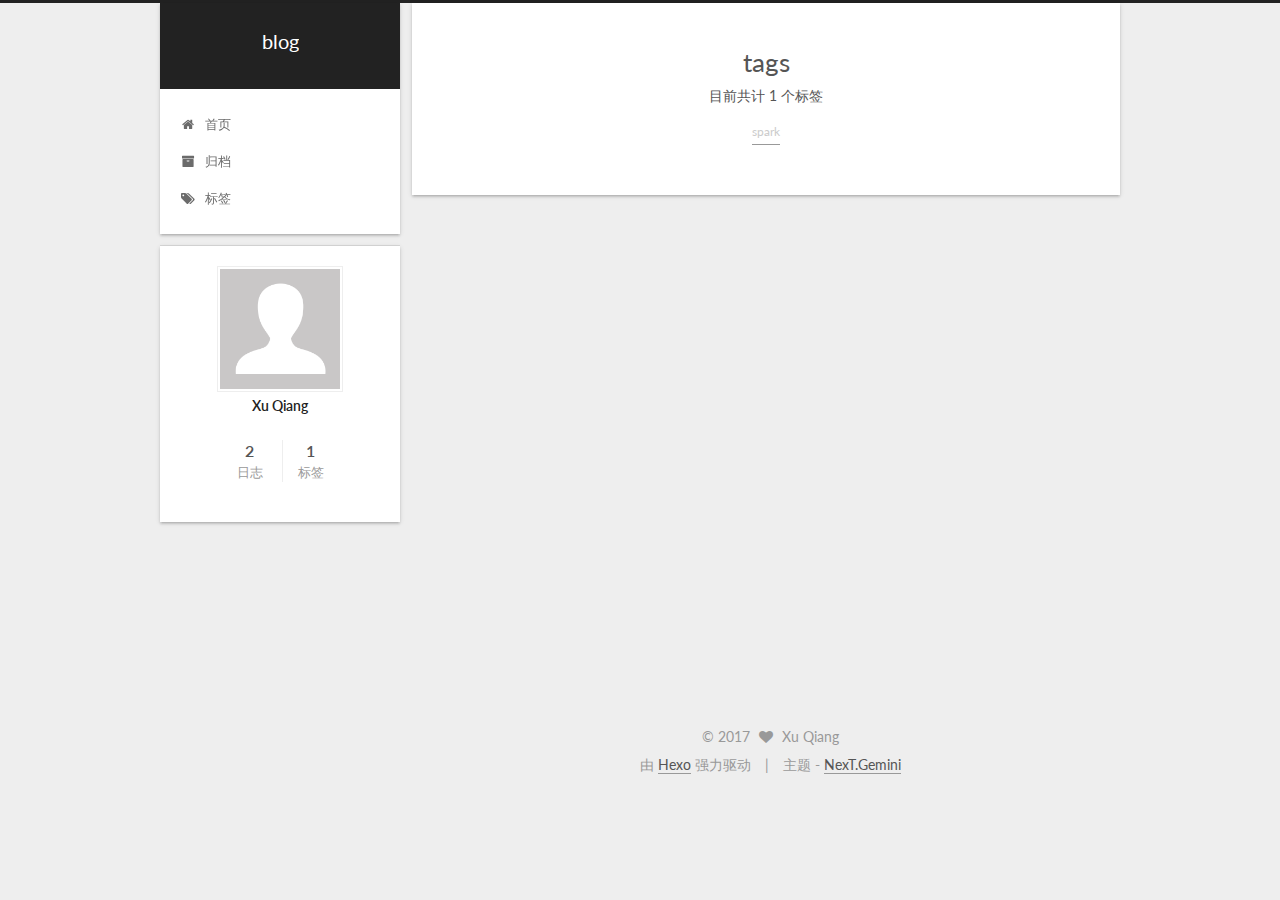
==== tags/index.html @ 6618b9b8 "Site updated: 2017-08-31 19:38:58" ====
<!DOCTYPE html>



  


<html class="theme-next gemini use-motion" lang="zh-Hans">
<head>
  <meta charset="UTF-8"/>
<meta http-equiv="X-UA-Compatible" content="IE=edge" />
<meta name="viewport" content="width=device-width, initial-scale=1, maximum-scale=1"/>
<meta name="theme-color" content="#222">









<meta http-equiv="Cache-Control" content="no-transform" />
<meta http-equiv="Cache-Control" content="no-siteapp" />















  
  
  <link href="/lib/fancybox/source/jquery.fancybox.css?v=2.1.5" rel="stylesheet" type="text/css" />




  
  
  
  

  
    
    
  

  

  

  

  

  
    
    
    <link href="//fonts.googleapis.com/css?family=Lato:300,300italic,400,400italic,700,700italic&subset=latin,latin-ext" rel="stylesheet" type="text/css">
  






<link href="/lib/font-awesome/css/font-awesome.min.css?v=4.6.2" rel="stylesheet" type="text/css" />

<link href="/css/main.css?v=5.1.2" rel="stylesheet" type="text/css" />


  <meta name="keywords" content="Hexo, NexT" />








  <link rel="shortcut icon" type="image/x-icon" href="/favicon.ico?v=5.1.2" />






<meta property="og:type" content="website">
<meta property="og:title" content="tags">
<meta property="og:url" content="http://yoursite.com/tags/index.html">
<meta property="og:site_name" content="blog">
<meta property="og:locale" content="zh-Hans">
<meta property="og:updated_time" content="2017-08-31T11:25:29.754Z">
<meta name="twitter:card" content="summary">
<meta name="twitter:title" content="tags">



<script type="text/javascript" id="hexo.configurations">
  var NexT = window.NexT || {};
  var CONFIG = {
    root: '/',
    scheme: 'Gemini',
    sidebar: {"position":"left","display":"post","offset":12,"offset_float":12,"b2t":false,"scrollpercent":false,"onmobile":false},
    fancybox: true,
    tabs: true,
    motion: true,
    duoshuo: {
      userId: '0',
      author: '博主'
    },
    algolia: {
      applicationID: '',
      apiKey: '',
      indexName: '',
      hits: {"per_page":10},
      labels: {"input_placeholder":"Search for Posts","hits_empty":"We didn't find any results for the search: ${query}","hits_stats":"${hits} results found in ${time} ms"}
    }
  };
</script>



  <link rel="canonical" href="http://yoursite.com/tags/"/>





  <title>tags | blog</title>
  














</head>

<body itemscope itemtype="http://schema.org/WebPage" lang="zh-Hans">

  
  
    
  

  <div class="container sidebar-position-left page-post-detail ">
    <div class="headband"></div>

    <header id="header" class="header" itemscope itemtype="http://schema.org/WPHeader">
      <div class="header-inner"><div class="site-brand-wrapper">
  <div class="site-meta ">
    

    <div class="custom-logo-site-title">
      <a href="/"  class="brand" rel="start">
        <span class="logo-line-before"><i></i></span>
        <span class="site-title">blog</span>
        <span class="logo-line-after"><i></i></span>
      </a>
    </div>
      
        <p class="site-subtitle"></p>
      
  </div>

  <div class="site-nav-toggle">
    <button>
      <span class="btn-bar"></span>
      <span class="btn-bar"></span>
      <span class="btn-bar"></span>
    </button>
  </div>
</div>

<nav class="site-nav">
  

  
    <ul id="menu" class="menu">
      
        
        <li class="menu-item menu-item-home">
          <a href="/" rel="section">
            
              <i class="menu-item-icon fa fa-fw fa-home"></i> <br />
            
            首页
          </a>
        </li>
      
        
        <li class="menu-item menu-item-archives">
          <a href="/archives/" rel="section">
            
              <i class="menu-item-icon fa fa-fw fa-archive"></i> <br />
            
            归档
          </a>
        </li>
      
        
        <li class="menu-item menu-item-tags">
          <a href="/tags/" rel="section">
            
              <i class="menu-item-icon fa fa-fw fa-tags"></i> <br />
            
            标签
          </a>
        </li>
      

      
    </ul>
  

  
</nav>



 </div>
    </header>

    <main id="main" class="main">
      <div class="main-inner">
        <div class="content-wrap">
          <div id="content" class="content">
            

  <div id="posts" class="posts-expand">
    
    
    
    <div class="post-block page">
      <header class="post-header">

	<h1 class="post-title" itemprop="name headline">tags</h1>



</header>

      
      
      
      <div class="post-body">
        
        
          <div class="tag-cloud">
            <div class="tag-cloud-title">
                目前共计 1 个标签
            </div>
            <div class="tag-cloud-tags">
              <a href="/tags/spark/" style="font-size: 12px; color: #ccc">spark</a>
            </div>
          </div>
        
      </div>
      
      
      
    </div>
    
    
    
  </div>


          </div>
          


          
  <div class="comments" id="comments">
    
  </div>


        </div>
        
          
  
  <div class="sidebar-toggle">
    <div class="sidebar-toggle-line-wrap">
      <span class="sidebar-toggle-line sidebar-toggle-line-first"></span>
      <span class="sidebar-toggle-line sidebar-toggle-line-middle"></span>
      <span class="sidebar-toggle-line sidebar-toggle-line-last"></span>
    </div>
  </div>

  <aside id="sidebar" class="sidebar">
    
    <div class="sidebar-inner">

      

      

      <section class="site-overview sidebar-panel sidebar-panel-active">
        <div class="site-author motion-element" itemprop="author" itemscope itemtype="http://schema.org/Person">
          <img class="site-author-image" itemprop="image"
               src="/images/avatar.gif"
               alt="Xu Qiang" />
          <p class="site-author-name" itemprop="name">Xu Qiang</p>
           
              <p class="site-description motion-element" itemprop="description"></p>
          
        </div>
        <nav class="site-state motion-element">

          
            <div class="site-state-item site-state-posts">
              <a href="/archives/">
                <span class="site-state-item-count">2</span>
                <span class="site-state-item-name">日志</span>
              </a>
            </div>
          

          

          
            
            
            <div class="site-state-item site-state-tags">
              <a href="/tags/index.html">
                <span class="site-state-item-count">1</span>
                <span class="site-state-item-name">标签</span>
              </a>
            </div>
          

        </nav>

        

        <div class="links-of-author motion-element">
          
        </div>

        
        

        
        

        


      </section>

      

      

    </div>
  </aside>


        
      </div>
    </main>

    <footer id="footer" class="footer">
      <div class="footer-inner">
        <div class="copyright" >
  
  &copy; 
  <span itemprop="copyrightYear">2017</span>
  <span class="with-love">
    <i class="fa fa-heart"></i>
  </span>
  <span class="author" itemprop="copyrightHolder">Xu Qiang</span>
</div>


<div class="powered-by">
  由 <a class="theme-link" href="https://hexo.io">Hexo</a> 强力驱动
</div>

<div class="theme-info">
  主题 -
  <a class="theme-link" href="https://github.com/iissnan/hexo-theme-next">
    NexT.Gemini
  </a>
</div>


        

        
      </div>
    </footer>

    
      <div class="back-to-top">
        <i class="fa fa-arrow-up"></i>
        
      </div>
    

  </div>

  

<script type="text/javascript">
  if (Object.prototype.toString.call(window.Promise) !== '[object Function]') {
    window.Promise = null;
  }
</script>









  












  
  <script type="text/javascript" src="/lib/jquery/index.js?v=2.1.3"></script>

  
  <script type="text/javascript" src="/lib/fastclick/lib/fastclick.min.js?v=1.0.6"></script>

  
  <script type="text/javascript" src="/lib/jquery_lazyload/jquery.lazyload.js?v=1.9.7"></script>

  
  <script type="text/javascript" src="/lib/velocity/velocity.min.js?v=1.2.1"></script>

  
  <script type="text/javascript" src="/lib/velocity/velocity.ui.min.js?v=1.2.1"></script>

  
  <script type="text/javascript" src="/lib/fancybox/source/jquery.fancybox.pack.js?v=2.1.5"></script>


  


  <script type="text/javascript" src="/js/src/utils.js?v=5.1.2"></script>

  <script type="text/javascript" src="/js/src/motion.js?v=5.1.2"></script>



  
  


  <script type="text/javascript" src="/js/src/affix.js?v=5.1.2"></script>

  <script type="text/javascript" src="/js/src/schemes/pisces.js?v=5.1.2"></script>



  
    <script type="text/javascript" src="/js/src/scrollspy.js?v=5.1.2"></script>
<script type="text/javascript" src="/js/src/post-details.js?v=5.1.2"></script>

  

  


  <script type="text/javascript" src="/js/src/bootstrap.js?v=5.1.2"></script>



  


  




	





  





  






  





  

  

  

  

  

  

</body>
</html>
---- css/main.css ----
/* normalize.css v3.0.2 | MIT License | git.io/normalize */
html {
  font-family: sans-serif; /* 1 */
  -ms-text-size-adjust: 100%; /* 2 */
  -webkit-text-size-adjust: 100%; /* 2 */
}
body {
  margin: 0;
}
article,
aside,
details,
figcaption,
figure,
footer,
header,
hgroup,
main,
menu,
nav,
section,
summary {
  display: block;
}
audio,
canvas,
progress,
video {
  display: inline-block; /* 1 */
  vertical-align: baseline; /* 2 */
}
audio:not([controls]) {
  display: none;
  height: 0;
}
[hidden],
template {
  display: none;
}
a {
  background-color: transparent;
}
a:active,
a:hover {
  outline: 0;
}
abbr[title] {
  border-bottom: 1px dotted;
}
b,
strong {
  font-weight: bold;
}
dfn {
  font-style: italic;
}
h1 {
  font-size: 2em;
  margin: 0.67em 0;
}
mark {
  background: #ff0;
  color: #000;
}
small {
  font-size: 80%;
}
sub,
sup {
  font-size: 75%;
  line-height: 0;
  position: relative;
  vertical-align: baseline;
}
sup {
  top: -0.5em;
}
sub {
  bottom: -0.25em;
}
img {
  border: 0;
}
svg:not(:root) {
  overflow: hidden;
}
figure {
  margin: 1em 40px;
}
hr {
  -moz-box-sizing: content-box;
  box-sizing: content-box;
  height: 0;
}
pre {
  overflow: auto;
}
code,
kbd,
pre,
samp {
  font-family: monospace, monospace;
  font-size: 1em;
}
button,
input,
optgroup,
select,
textarea {
  color: inherit; /* 1 */
  font: inherit; /* 2 */
  margin: 0; /* 3 */
}
button {
  overflow: visible;
}
button,
select {
  text-transform: none;
}
button,
html input[type="button"],
input[type="reset"],
input[type="submit"] {
  -webkit-appearance: button; /* 2 */
  cursor: pointer; /* 3 */
}
button[disabled],
html input[disabled] {
  cursor: default;
}
button::-moz-focus-inner,
input::-moz-focus-inner {
  border: 0;
  padding: 0;
}
input {
  line-height: normal;
}
input[type="checkbox"],
input[type="radio"] {
  box-sizing: border-box; /* 1 */
  padding: 0; /* 2 */
}
input[type="number"]::-webkit-inner-spin-button,
input[type="number"]::-webkit-outer-spin-button {
  height: auto;
}
input[type="search"] {
  -webkit-appearance: textfield; /* 1 */
  -moz-box-sizing: content-box;
  -webkit-box-sizing: content-box; /* 2 */
  box-sizing: content-box;
}
input[type="search"]::-webkit-search-cancel-button,
input[type="search"]::-webkit-search-decoration {
  -webkit-appearance: none;
}
fieldset {
  border: 1px solid #c0c0c0;
  margin: 0 2px;
  padding: 0.35em 0.625em 0.75em;
}
legend {
  border: 0; /* 1 */
  padding: 0; /* 2 */
}
textarea {
  overflow: auto;
}
optgroup {
  font-weight: bold;
}
table {
  border-collapse: collapse;
  border-spacing: 0;
}
td,
th {
  padding: 0;
}
::selection {
  background: #262a30;
  color: #fff;
}
body {
  position: relative;
  font-family: 'Lato', "PingFang SC", "Microsoft YaHei", sans-serif;
  font-size: 14px;
  line-height: 2;
  color: #555;
  background: #eee;
}
@media (max-width: 767px) {
  body {
    padding-right: 0 !important;
  }
}
@media (min-width: 768px) and (max-width: 991px) {
  body {
    padding-right: 0 !important;
  }
}
@media (min-width: 1600px) {
  body {
    font-size: 16px;
  }
}
h1,
h2,
h3,
h4,
h5,
h6 {
  margin: 0;
  padding: 0;
  font-weight: bold;
  line-height: 1.5;
  font-family: 'Lato', "PingFang SC", "Microsoft YaHei", sans-serif;
}
h2,
h3,
h4,
h5,
h6 {
  margin: 20px 0 15px;
}
h1 {
  font-size: 22px;
}
@media (max-width: 767px) {
  h1 {
    font-size: 18px;
  }
}
h2 {
  font-size: 20px;
}
@media (max-width: 767px) {
  h2 {
    font-size: 16px;
  }
}
h3 {
  font-size: 18px;
}
@media (max-width: 767px) {
  h3 {
    font-size: 14px;
  }
}
h4 {
  font-size: 16px;
}
@media (max-width: 767px) {
  h4 {
    font-size: 12px;
  }
}
h5 {
  font-size: 14px;
}
@media (max-width: 767px) {
  h5 {
    font-size: 10px;
  }
}
h6 {
  font-size: 12px;
}
@media (max-width: 767px) {
  h6 {
    font-size: 8px;
  }
}
p {
  margin: 0 0 20px 0;
}
a {
  color: #555;
  text-decoration: none;
  border-bottom: 1px solid #999;
  word-wrap: break-word;
}
a:hover {
  color: #222;
  border-bottom-color: #222;
}
blockquote {
  margin: 0;
  padding: 0;
}
img {
  display: block;
  margin: auto;
  max-width: 100%;
  height: auto;
}
hr {
  margin: 40px 0;
  height: 3px;
  border: none;
  background-color: #ddd;
  background-image: repeating-linear-gradient(-45deg, #fff, #fff 4px, transparent 4px, transparent 8px);
}
blockquote {
  padding: 0 15px;
  color: #666;
  border-left: 4px solid #ddd;
}
blockquote cite::before {
  content: "-";
  padding: 0 5px;
}
dt {
  font-weight: 700;
}
dd {
  margin: 0;
  padding: 0;
}
.text-left {
  text-align: left;
}
.text-center {
  text-align: center;
}
.text-right {
  text-align: right;
}
.text-justify {
  text-align: justify;
}
.text-nowrap {
  white-space: nowrap;
}
.text-lowercase {
  text-transform: lowercase;
}
.text-uppercase {
  text-transform: uppercase;
}
.text-capitalize {
  text-transform: capitalize;
}
.center-block {
  display: block;
  margin-left: auto;
  margin-right: auto;
}
.clearfix:before,
.clearfix:after {
  content: " ";
  display: table;
}
.clearfix:after {
  clear: both;
}
.pullquote {
  width: 45%;
}
.pullquote.left {
  float: left;
  margin-left: 5px;
  margin-right: 10px;
}
.pullquote.right {
  float: right;
  margin-left: 10px;
  margin-right: 5px;
}
.affix.affix.affix {
  position: fixed;
}
.translation {
  margin-top: -20px;
  font-size: 14px;
  color: #999;
}
.scrollbar-measure {
  width: 100px;
  height: 100px;
  overflow: scroll;
  position: absolute;
  top: -9999px;
}
.use-motion .motion-element {
  opacity: 0;
}
table {
  margin: 20px 0;
  width: 100%;
  border-collapse: collapse;
  border-spacing: 0;
  border: 1px solid #ddd;
  font-size: 14px;
  table-layout: fixed;
  word-wrap: break-all;
}
table>tbody>tr:nth-of-type(odd) {
  background-color: #f9f9f9;
}
table>tbody>tr:hover {
  background-color: #f5f5f5;
}
caption,
th,
td {
  padding: 8px;
  text-align: left;
  vertical-align: middle;
  font-weight: normal;
}
th,
td {
  border-bottom: 3px solid #ddd;
  border-right: 1px solid #eee;
}
th {
  padding-bottom: 10px;
  font-weight: 700;
}
td {
  border-bottom-width: 1px;
}
html,
body {
  height: 100%;
}
.container {
  position: relative;
  min-height: 100%;
}
.header-inner {
  margin: 0 auto;
  padding: 100px 0 70px;
  width: calc(100% - 252px);
}
@media (min-width: 1600px) {
  .container .header-inner {
    width: 900px;
  }
}
.main {
  padding-bottom: 150px;
}
.main-inner {
  margin: 0 auto;
  width: calc(100% - 252px);
}
@media (min-width: 1600px) {
  .container .main-inner {
    width: 900px;
  }
}
.footer {
  position: absolute;
  left: 0;
  bottom: 0;
  width: 100%;
  min-height: 50px;
}
.footer-inner {
  box-sizing: border-box;
  margin: 20px auto;
  width: calc(100% - 252px);
}
@media (min-width: 1600px) {
  .container .footer-inner {
    width: 900px;
  }
}
pre,
.highlight {
  overflow: auto;
  margin: 20px 0;
  padding: 0;
  font-size: 13px;
  color: #4d4d4c;
  background: #f7f7f7;
  line-height: 1.6;
}
pre,
code {
  font-family: consolas, Menlo, "PingFang SC", "Microsoft YaHei", monospace;
}
code {
  padding: 2px 4px;
  word-wrap: break-word;
  color: #555;
  background: #eee;
  border-radius: 3px;
  font-size: 13px;
}
pre code {
  padding: 0;
  color: #4d4d4c;
  background: none;
  text-shadow: none;
}
.highlight {
  border-radius: 1px;
}
.highlight pre {
  border: none;
  margin: 0;
  padding: 10px 0;
}
.highlight table {
  margin: 0;
  width: auto;
  border: none;
}
.highlight td {
  border: none;
  padding: 0;
}
.highlight figcaption {
  font-size: 1em;
  color: #4d4d4c;
  line-height: 1em;
  margin-bottom: 1em;
}
.highlight figcaption:before,
.highlight figcaption:after {
  content: " ";
  display: table;
}
.highlight figcaption:after {
  clear: both;
}
.highlight figcaption a {
  float: right;
  color: #4d4d4c;
}
.highlight figcaption a:hover {
  border-bottom-color: #4d4d4c;
}
.highlight .gutter pre {
  padding-left: 10px;
  padding-right: 10px;
  color: #869194;
  text-align: right;
  background-color: #eff2f3;
}
.highlight .code pre {
  width: 100%;
  padding-left: 10px;
  padding-right: 10px;
  background-color: #f7f7f7;
}
.highlight .line {
  height: 20px;
}
.gutter {
  -webkit-user-select: none;
  -moz-user-select: none;
  -ms-user-select: none;
  user-select: none;
}
.gist table {
  width: auto;
}
.gist table td {
  border: none;
}
pre .deletion {
  background: #fdd;
}
pre .addition {
  background: #dfd;
}
pre .meta {
  color: #8959a8;
}
pre .comment {
  color: #8e908c;
}
pre .variable,
pre .attribute,
pre .tag,
pre .regexp,
pre .ruby .constant,
pre .xml .tag .title,
pre .xml .pi,
pre .xml .doctype,
pre .html .doctype,
pre .css .id,
pre .css .class,
pre .css .pseudo {
  color: #c82829;
}
pre .number,
pre .preprocessor,
pre .built_in,
pre .literal,
pre .params,
pre .constant,
pre .command {
  color: #f5871f;
}
pre .ruby .class .title,
pre .css .rules .attribute,
pre .string,
pre .value,
pre .inheritance,
pre .header,
pre .ruby .symbol,
pre .xml .cdata,
pre .special,
pre .number,
pre .formula {
  color: #718c00;
}
pre .title,
pre .css .hexcolor {
  color: #3e999f;
}
pre .function,
pre .python .decorator,
pre .python .title,
pre .ruby .function .title,
pre .ruby .title .keyword,
pre .perl .sub,
pre .javascript .title,
pre .coffeescript .title {
  color: #4271ae;
}
pre .keyword,
pre .javascript .function {
  color: #8959a8;
}
.full-image.full-image.full-image {
  border: none;
  max-width: 100%;
  width: auto;
  margin: 20px auto;
}
@media (min-width: 992px) {
  .full-image.full-image.full-image {
    max-width: none;
    width: 118%;
    margin: 0 -9%;
  }
}
.blockquote-center,
.page-home .post-type-quote blockquote,
.page-post-detail .post-type-quote blockquote {
  position: relative;
  margin: 40px 0;
  padding: 0;
  border-left: none;
  text-align: center;
}
.blockquote-center::before,
.page-home .post-type-quote blockquote::before,
.page-post-detail .post-type-quote blockquote::before,
.blockquote-center::after,
.page-home .post-type-quote blockquote::after,
.page-post-detail .post-type-quote blockquote::after {
  position: absolute;
  content: ' ';
  display: block;
  width: 100%;
  height: 24px;
  opacity: 0.2;
  background-repeat: no-repeat;
  background-position: 0 -6px;
  background-size: 22px 22px;
}
.blockquote-center::before,
.page-home .post-type-quote blockquote::before,
.page-post-detail .post-type-quote blockquote::before {
  top: -20px;
  background-image: url("../images/quote-l.svg");
  border-top: 1px solid #ccc;
}
.blockquote-center::after,
.page-home .post-type-quote blockquote::after,
.page-post-detail .post-type-quote blockquote::after {
  bottom: -20px;
  background-image: url("../images/quote-r.svg");
  border-bottom: 1px solid #ccc;
  background-position: 100% 8px;
}
.blockquote-center p,
.page-home .post-type-quote blockquote p,
.page-post-detail .post-type-quote blockquote p,
.blockquote-center div,
.page-home .post-type-quote blockquote div,
.page-post-detail .post-type-quote blockquote div {
  text-align: center;
}
.post .post-body .group-picture img {
  box-sizing: border-box;
  padding: 0 3px;
  border: none;
}
.post .group-picture-row {
  overflow: hidden;
  margin-top: 6px;
}
.post .group-picture-row:first-child {
  margin-top: 0;
}
.post .group-picture-column {
  float: left;
}
.page-post-detail .post-body .group-picture-column {
  float: none;
  margin-top: 10px;
  width: auto !important;
}
.page-post-detail .post-body .group-picture-column img {
  margin: 0 auto;
}
.page-archive .group-picture-container {
  overflow: hidden;
}
.page-archive .group-picture-row {
  float: left;
}
.page-archive .group-picture-row:first-child {
  margin-top: 6px;
}
.page-archive .group-picture-column {
  max-width: 150px;
  max-height: 150px;
}
.post-body .note {
  position: relative;
  padding: 15px;
  margin-bottom: 20px;
  border: 1px solid #eee;
  border-left-width: 5px;
  border-radius: 3px;
}
.post-body .note h2,
.post-body .note h3,
.post-body .note h4,
.post-body .note h5,
.post-body .note h6 {
  margin-top: 0;
  margin-bottom: 0;
  border-bottom: initial;
  padding-top: 0 !important;
}
.post-body .note p:first-child,
.post-body .note ul:first-child,
.post-body .note ol:first-child,
.post-body .note table:first-child,
.post-body .note pre:first-child,
.post-body .note blockquote:first-child {
  margin-top: 0;
}
.post-body .note p:last-child,
.post-body .note ul:last-child,
.post-body .note ol:last-child,
.post-body .note table:last-child,
.post-body .note pre:last-child,
.post-body .note blockquote:last-child {
  margin-bottom: 0;
}
.post-body .note.default {
  border-left-color: #777;
}
.post-body .note.default h2,
.post-body .note.default h3,
.post-body .note.default h4,
.post-body .note.default h5,
.post-body .note.default h6 {
  color: #777;
}
.post-body .note.primary {
  border-left-color: #6f42c1;
}
.post-body .note.primary h2,
.post-body .note.primary h3,
.post-body .note.primary h4,
.post-body .note.primary h5,
.post-body .note.primary h6 {
  color: #6f42c1;
}
.post-body .note.info {
  border-left-color: #428bca;
}
.post-body .note.info h2,
.post-body .note.info h3,
.post-body .note.info h4,
.post-body .note.info h5,
.post-body .note.info h6 {
  color: #428bca;
}
.post-body .note.success {
  border-left-color: #5cb85c;
}
.post-body .note.success h2,
.post-body .note.success h3,
.post-body .note.success h4,
.post-body .note.success h5,
.post-body .note.success h6 {
  color: #5cb85c;
}
.post-body .note.warning {
  border-left-color: #f0ad4e;
}
.post-body .note.warning h2,
.post-body .note.warning h3,
.post-body .note.warning h4,
.post-body .note.warning h5,
.post-body .note.warning h6 {
  color: #f0ad4e;
}
.post-body .note.danger {
  border-left-color: #d9534f;
}
.post-body .note.danger h2,
.post-body .note.danger h3,
.post-body .note.danger h4,
.post-body .note.danger h5,
.post-body .note.danger h6 {
  color: #d9534f;
}
.post-body .label {
  display: inline;
  padding: 0 2px;
  white-space: nowrap;
}
.post-body .label.default {
  background-color: #f0f0f0;
}
.post-body .label.primary {
  background-color: #efe6f7;
}
.post-body .label.info {
  background-color: #e5f2f8;
}
.post-body .label.success {
  background-color: #e7f4e9;
}
.post-body .label.warning {
  background-color: #fcf6e1;
}
.post-body .label.danger {
  background-color: #fae8eb;
}
.post-body .tabs {
  position: relative;
  display: block;
  margin-bottom: 20px;
  padding-top: 10px;
}
.post-body .tabs ul.nav-tabs {
  margin: 0;
  padding: 0;
  display: flex;
  margin-bottom: -1px;
}
@media (max-width: 413px) {
  .post-body .tabs ul.nav-tabs {
    display: block;
    margin-bottom: 5px;
  }
}
.post-body .tabs ul.nav-tabs li.tab {
  list-style-type: none !important;
  margin: 0 0.25em 0 0;
  border-top: 3px solid transparent;
  border-left: 1px solid transparent;
  border-right: 1px solid transparent;
}
@media (max-width: 413px) {
  .post-body .tabs ul.nav-tabs li.tab {
    margin: initial;
    border-top: 1px solid transparent;
    border-left: 3px solid transparent;
    border-right: 1px solid transparent;
    border-bottom: 1px solid transparent;
  }
}
.post-body .tabs ul.nav-tabs li.tab a {
  outline: 0;
  border-bottom: initial;
  display: block;
  line-height: 1.8em;
  padding: 0.25em 0.75em;
  transition-duration: 0.2s;
  transition-timing-function: ease-out;
  transition-delay: 0s;
}
.post-body .tabs ul.nav-tabs li.tab a i {
  width: 1.285714285714286em;
}
.post-body .tabs ul.nav-tabs li.tab.active {
  border-top: 3px solid #fc6423;
  border-left: 1px solid #ddd;
  border-right: 1px solid #ddd;
  background-color: #fff;
}
@media (max-width: 413px) {
  .post-body .tabs ul.nav-tabs li.tab.active {
    border-top: 1px solid #ddd;
    border-left: 3px solid #fc6423;
    border-right: 1px solid #ddd;
    border-bottom: 1px solid #ddd;
  }
}
.post-body .tabs ul.nav-tabs li.tab.active a {
  cursor: default;
  color: #555;
}
.post-body .tabs .tab-content {
  background-color: #fff;
}
.post-body .tabs .tab-content .tab-pane {
  border: 1px solid #ddd;
  padding: 20px 20px 0 20px;
}
.post-body .tabs .tab-content .tab-pane:not(.active) {
  display: none !important;
}
.post-body .tabs .tab-content .tab-pane.active {
  display: block !important;
}
.btn {
  display: inline-block;
  padding: 0 20px;
  font-size: 14px;
  color: #fff;
  background: #222;
  border: 2px solid #555;
  text-decoration: none;
  border-radius: 0;
  transition-property: background-color;
  transition-duration: 0.2s;
  transition-timing-function: ease-in-out;
  transition-delay: 0s;
}
.btn:hover,
.post-button .btn:hover {
  border-color: #222;
  color: #fff;
  background: #222;
}
.btn-bar {
  display: block;
  width: 22px;
  height: 2px;
  background: #555;
  border-radius: 1px;
}
.btn-bar+.btn-bar {
  margin-top: 4px;
}
.pagination {
  margin: 120px 0 40px;
  text-align: center;
  border-top: 1px solid #eee;
}
.page-number-basic,
.pagination .prev,
.pagination .next,
.pagination .page-number,
.pagination .space {
  display: inline-block;
  position: relative;
  top: -1px;
  margin: 0 10px;
  padding: 0 10px;
  line-height: 30px;
}
@media (max-width: 767px) {
  .page-number-basic,
  .pagination .prev,
  .pagination .next,
  .pagination .page-number,
  .pagination .space {
    margin: 0 5px;
  }
}
.pagination .prev,
.pagination .next,
.pagination .page-number {
  border-bottom: 0;
  border-top: 1px solid #eee;
  transition-property: border-color;
  transition-duration: 0.2s;
  transition-timing-function: ease-in-out;
  transition-delay: 0s;
}
.pagination .prev:hover,
.pagination .next:hover,
.pagination .page-number:hover {
  border-top-color: #222;
}
.pagination .space {
  padding: 0;
  margin: 0;
}
.pagination .prev {
  margin-left: 0;
}
.pagination .next {
  margin-right: 0;
}
.pagination .page-number.current {
  color: #fff;
  background: #ccc;
  border-top-color: #ccc;
}
@media (max-width: 767px) {
  .pagination {
    border-top: none;
  }
  .pagination .prev,
  .pagination .next,
  .pagination .page-number {
    margin-bottom: 10px;
    border-top: 0;
    border-bottom: 1px solid #eee;
  }
  .pagination .prev:hover,
  .pagination .next:hover,
  .pagination .page-number:hover {
    border-bottom-color: #222;
  }
}
.comments {
  margin: 60px 20px 0;
}
.tag-cloud {
  text-align: center;
}
.tag-cloud a {
  display: inline-block;
  margin: 10px;
}
.back-to-top {
  box-sizing: border-box;
  position: fixed;
  bottom: -100px;
  right: 30px;
  z-index: 1050;
  padding: 0 6px;
  width: 24px;
  background: #222;
  font-size: 12px;
  opacity: 0.6;
  color: #fff;
  cursor: pointer;
  text-align: center;
  -webkit-transform: translateZ(0);
  transition-property: bottom;
  transition-duration: 0.2s;
  transition-timing-function: ease-in-out;
  transition-delay: 0s;
}
@media (min-width: 768px) and (max-width: 991px) {
  .back-to-top {
    display: none !important;
  }
}
@media (max-width: 767px) {
  .back-to-top {
    display: none !important;
  }
}
.back-to-top.back-to-top-on {
  bottom: 30px;
}
.header {
  background: transparent;
}
.header-inner {
  position: relative;
}
.headband {
  height: 3px;
  background: #222;
}
.site-meta {
  margin: 0;
  text-align: center;
}
@media (max-width: 767px) {
  .site-meta {
    text-align: center;
  }
}
.brand {
  position: relative;
  display: inline-block;
  padding: 0 40px;
  color: #fff;
  background: #222;
  border-bottom: none;
}
.brand:hover {
  color: #fff;
}
.logo {
  display: inline-block;
  margin-right: 5px;
  line-height: 36px;
  vertical-align: top;
}
.site-title {
  display: inline-block;
  vertical-align: top;
  line-height: 36px;
  font-size: 20px;
  font-weight: normal;
  font-family: 'Lato', "PingFang SC", "Microsoft YaHei", sans-serif;
}
.site-subtitle {
  margin-top: 10px;
  font-size: 13px;
  color: #ddd;
}
.use-motion .brand {
  opacity: 0;
}
.use-motion .logo,
.use-motion .site-title,
.use-motion .site-subtitle {
  opacity: 0;
  position: relative;
  top: -10px;
}
.site-nav-toggle {
  display: none;
  position: absolute;
  top: 10px;
  left: 10px;
}
@media (max-width: 767px) {
  .site-nav-toggle {
    display: block;
  }
}
.site-nav-toggle button {
  margin-top: 2px;
  padding: 9px 10px;
  background: transparent;
  border: none;
}
@media (max-width: 767px) {
  .site-nav {
    display: none;
    margin: 0 -10px;
    padding: 0 10px;
    clear: both;
    border-top: 1px solid #ddd;
  }
}
@media (min-width: 768px) and (max-width: 991px) {
  .site-nav {
    display: block !important;
  }
}
@media (min-width: 992px) {
  .site-nav {
    display: block !important;
  }
}
.menu {
  margin-top: 20px;
  padding-left: 0;
  text-align: center;
}
.menu .menu-item {
  display: inline-block;
  margin: 0 10px;
  list-style: none;
}
@media screen and (max-width: 767px) {
  .menu .menu-item {
    margin-top: 10px;
  }
}
.menu .menu-item a {
  display: block;
  font-size: 13px;
  line-height: inherit;
  border-bottom: 1px solid transparent;
  transition-property: border-color;
  transition-duration: 0.2s;
  transition-timing-function: ease-in-out;
  transition-delay: 0s;
}
.menu .menu-item a:hover,
.menu-item-active a {
  border-bottom-color: #222;
}
.menu .menu-item .fa {
  margin-right: 5px;
}
.use-motion .menu-item {
  opacity: 0;
}
.post-body {
  font-family: 'Lato', "PingFang SC", "Microsoft YaHei", sans-serif;
}
@media (max-width: 767px) {
  .post-body {
    word-break: break-word;
  }
}
.post-body .fancybox img {
  display: block !important;
  margin: 0 auto;
  cursor: pointer;
  cursor: zoom-in;
  cursor: -webkit-zoom-in;
}
.post-body .image-caption,
.post-body .figure .caption {
  margin: 10px auto 15px;
  text-align: center;
  font-size: 14px;
  color: #999;
  font-weight: bold;
  line-height: 1;
}
.post-sticky-flag {
  display: inline-block;
  font-size: 16px;
  -ms-transform: rotate(30deg);
  -webkit-transform: rotate(30deg);
  -moz-transform: rotate(30deg);
  -ms-transform: rotate(30deg);
  -o-transform: rotate(30deg);
  transform: rotate(30deg);
}
.posts-expand {
  padding-top: 40px;
}
@media (max-width: 767px) {
  .posts-expand {
    margin: 0 20px;
  }
  .post-body pre {
    padding: 10px;
  }
  .post-body pre .gutter pre {
    padding-right: 10px;
  }
  .post-body .highlight {
    margin-left: 0px;
    margin-right: 0px;
    padding: 0;
  }
  .post-body .highlight .gutter pre {
    padding-right: 10px;
  }
}
@media (min-width: 992px) {
  .posts-expand .post-body {
    text-align: justify;
  }
}
.posts-expand .post-body h2,
.posts-expand .post-body h3,
.posts-expand .post-body h4,
.posts-expand .post-body h5,
.posts-expand .post-body h6 {
  padding-top: 10px;
}
.posts-expand .post-body h2 .header-anchor,
.posts-expand .post-body h3 .header-anchor,
.posts-expand .post-body h4 .header-anchor,
.posts-expand .post-body h5 .header-anchor,
.posts-expand .post-body h6 .header-anchor {
  float: right;
  margin-left: 10px;
  color: #ccc;
  border-bottom-style: none;
  visibility: hidden;
}
.posts-expand .post-body h2 .header-anchor:hover,
.posts-expand .post-body h3 .header-anchor:hover,
.posts-expand .post-body h4 .header-anchor:hover,
.posts-expand .post-body h5 .header-anchor:hover,
.posts-expand .post-body h6 .header-anchor:hover {
  color: inherit;
}
.posts-expand .post-body h2:hover .header-anchor,
.posts-expand .post-body h3:hover .header-anchor,
.posts-expand .post-body h4:hover .header-anchor,
.posts-expand .post-body h5:hover .header-anchor,
.posts-expand .post-body h6:hover .header-anchor {
  visibility: visible;
}
.posts-expand .post-body ul li {
  list-style: circle;
}
.posts-expand .post-body img {
  box-sizing: border-box;
  margin: auto;
  padding: 3px;
  border: 1px solid #ddd;
}
.posts-expand .fancybox img {
  margin: 0 auto;
}
@media (max-width: 767px) {
  .posts-collapse {
    margin: 0 20px;
  }
  .posts-collapse .post-title,
  .posts-collapse .post-meta {
    display: block;
    width: auto;
    text-align: left;
  }
}
.posts-collapse {
  position: relative;
  z-index: 1010;
  margin-left: 55px;
}
.posts-collapse::after {
  content: " ";
  position: absolute;
  top: 20px;
  left: 0;
  margin-left: -2px;
  width: 4px;
  height: 100%;
  background: #f5f5f5;
  z-index: -1;
}
@media (max-width: 767px) {
  .posts-collapse {
    margin: 0 20px;
  }
}
.posts-collapse .collection-title {
  position: relative;
  margin: 60px 0;
}
.posts-collapse .collection-title h1,
.posts-collapse .collection-title h2 {
  margin-left: 20px;
}
.posts-collapse .collection-title small {
  color: #bbb;
  margin-left: 5px;
}
.posts-collapse .collection-title::before {
  content: " ";
  position: absolute;
  left: 0;
  top: 50%;
  margin-left: -4px;
  margin-top: -4px;
  width: 8px;
  height: 8px;
  background: #bbb;
  border-radius: 50%;
}
.posts-collapse .post {
  margin: 30px 0;
}
.posts-collapse .post-header {
  position: relative;
  transition-duration: 0.2s;
  transition-timing-function: ease-in-out;
  transition-delay: 0s;
  transition-property: border;
  border-bottom: 1px dashed #ccc;
}
.posts-collapse .post-header::before {
  content: " ";
  position: absolute;
  left: 0;
  top: 12px;
  width: 6px;
  height: 6px;
  margin-left: -4px;
  background: #bbb;
  border-radius: 50%;
  border: 1px solid #fff;
  transition-duration: 0.2s;
  transition-timing-function: ease-in-out;
  transition-delay: 0s;
  transition-property: background;
}
.posts-collapse .post-header:hover {
  border-bottom-color: #666;
}
.posts-collapse .post-header:hover::before {
  background: #222;
}
.posts-collapse .post-meta {
  position: absolute;
  font-size: 12px;
  left: 20px;
  top: 5px;
}
.posts-collapse .post-comments-count {
  display: none;
}
.posts-collapse .post-title {
  margin-left: 60px;
  font-size: 16px;
  font-weight: normal;
  line-height: inherit;
}
.posts-collapse .post-title::after {
  margin-left: 3px;
  opacity: 0.6;
}
.posts-collapse .post-title a {
  color: #666;
  border-bottom: none;
}
.page-home .post-type-quote .post-header,
.page-post-detail .post-type-quote .post-header,
.page-home .post-type-quote .post-tags,
.page-post-detail .post-type-quote .post-tags {
  display: none;
}
.posts-expand .post-title {
  font-size: 26px;
  text-align: center;
  word-break: break-word;
  font-weight: 400;
}
@media (max-width: 767px) {
  .posts-expand .post-title {
    font-size: 22px;
  }
}
.posts-expand .post-title-link {
  display: inline-block;
  position: relative;
  color: #555;
  border-bottom: none;
  line-height: 1.2;
  vertical-align: top;
}
.posts-expand .post-title-link::before {
  content: "";
  position: absolute;
  width: 100%;
  height: 2px;
  bottom: 0;
  left: 0;
  background-color: #000;
  visibility: hidden;
  -webkit-transform: scaleX(0);
  -moz-transform: scaleX(0);
  -ms-transform: scaleX(0);
  -o-transform: scaleX(0);
  transform: scaleX(0);
  transition-duration: 0.2s;
  transition-timing-function: ease-in-out;
  transition-delay: 0s;
}
.posts-expand .post-title-link:hover::before {
  visibility: visible;
  -webkit-transform: scaleX(1);
  -moz-transform: scaleX(1);
  -ms-transform: scaleX(1);
  -o-transform: scaleX(1);
  transform: scaleX(1);
}
.posts-expand .post-title-link .fa {
  font-size: 16px;
}
.posts-expand .post-meta {
  margin: 3px 0 60px 0;
  color: #999;
  font-family: 'Lato', "PingFang SC", "Microsoft YaHei", sans-serif;
  font-size: 12px;
  text-align: center;
}
.posts-expand .post-meta .post-category-list {
  display: inline-block;
  margin: 0;
  padding: 3px;
}
.posts-expand .post-meta .post-category-list-link {
  color: #999;
}
.posts-expand .post-meta .post-description {
  font-size: 14px;
  margin-top: 2px;
}
.post-wordcount {
  display: inline-block;
}
.post-meta-divider {
  margin: 0 0.5em;
}
.post-meta-item-icon {
  margin-right: 3px;
}
@media (min-width: 768px) and (max-width: 991px) {
  .post-meta-item-icon {
    display: inline-block;
  }
}
@media (max-width: 767px) {
  .post-meta-item-icon {
    display: inline-block;
  }
}
@media (min-width: 768px) and (max-width: 991px) {
  .post-meta-item-text {
    display: none;
  }
}
@media (max-width: 767px) {
  .post-meta-item-text {
    display: none;
  }
}
@media (max-width: 767px) {
  .posts-expand .post-comments-count {
    display: none;
  }
}
.post-button {
  margin-top: 50px;
}
.post-button .btn {
  color: #555;
  font-size: 14px;
  background: #fff;
  border-radius: 2px;
  line-height: 2;
  margin: 0 4px 8px 4px;
}
.post-button .fa-fw {
  width: 1.285714285714286em;
  text-align: left;
}
.posts-expand .post-tags {
  margin-top: 40px;
  text-align: center;
}
.posts-expand .post-tags a {
  display: inline-block;
  margin-right: 10px;
  font-size: 13px;
}
.post-nav {
  display: table;
  margin-top: 15px;
  width: 100%;
  border-top: 1px solid #eee;
}
.post-nav-divider {
  display: table-cell;
  width: 10%;
}
.post-nav-item {
  display: table-cell;
  padding: 10px 0 0 0;
  width: 45%;
  vertical-align: top;
}
.post-nav-item a {
  position: relative;
  display: block;
  line-height: 25px;
  font-size: 14px;
  color: #555;
  border-bottom: none;
}
.post-nav-item a:hover {
  color: #222;
  border-bottom: none;
}
.post-nav-item a:active {
  top: 2px;
}
.post-nav-item .fa {
  position: absolute;
  top: 8px;
  left: 0;
  font-size: 12px;
}
.post-nav-next a {
  padding-left: 15px;
}
.post-nav-prev {
  text-align: right;
}
.post-nav-prev a {
  padding-right: 15px;
}
.post-nav-prev .fa {
  right: 0;
  left: auto;
}
.posts-expand .post-eof {
  display: block;
  margin: 80px auto 60px;
  width: 8%;
  height: 1px;
  background: #ccc;
  text-align: center;
}
.post:last-child .post-eof.post-eof.post-eof {
  display: none;
}
.post-gallery {
  display: table;
  table-layout: fixed;
  width: 100%;
  border-collapse: separate;
}
.post-gallery-row {
  display: table-row;
}
.post-gallery .post-gallery-img {
  display: table-cell;
  text-align: center;
  vertical-align: middle;
  border: none;
}
.post-gallery .post-gallery-img img {
  max-width: 100%;
  max-height: 100%;
  border: none;
}
.fancybox-close,
.fancybox-close:hover {
  border: none;
}
.rtl.post-body p,
.rtl.post-body a,
.rtl.post-body h1,
.rtl.post-body h2,
.rtl.post-body h3,
.rtl.post-body h4,
.rtl.post-body h5,
.rtl.post-body h6,
.rtl.post-body li,
.rtl.post-body ul,
.rtl.post-body ol {
  direction: rtl;
  font-family: UKIJ Ekran;
}
.rtl.post-title {
  font-family: UKIJ Ekran;
}
.sidebar {
  position: fixed;
  right: 0;
  top: 0;
  bottom: 0;
  width: 0;
  z-index: 1040;
  box-shadow: inset 0 2px 6px #000;
  background: #222;
  -webkit-transform: translateZ(0);
}
.sidebar a {
  color: #999;
  border-bottom-color: #555;
}
.sidebar a:hover {
  color: #eee;
}
@media (min-width: 768px) and (max-width: 991px) {
  .sidebar {
    display: none !important;
  }
}
@media (max-width: 767px) {
  .sidebar {
    display: none !important;
  }
}
.sidebar-inner {
  position: relative;
  padding: 20px 10px;
  color: #999;
  text-align: center;
}
.sidebar-toggle {
  position: fixed;
  right: 30px;
  bottom: 45px;
  width: 14px;
  height: 14px;
  padding: 5px;
  background: #222;
  line-height: 0;
  z-index: 1050;
  cursor: pointer;
  -webkit-transform: translateZ(0);
}
@media (min-width: 768px) and (max-width: 991px) {
  .sidebar-toggle {
    display: none !important;
  }
}
@media (max-width: 767px) {
  .sidebar-toggle {
    display: none !important;
  }
}
.sidebar-toggle-line {
  position: relative;
  display: inline-block;
  vertical-align: top;
  height: 2px;
  width: 100%;
  background: #fff;
  margin-top: 3px;
}
.sidebar-toggle-line:first-child {
  margin-top: 0;
}
.site-author-image {
  display: block;
  margin: 0 auto;
  padding: 2px;
  max-width: 120px;
  height: auto;
  border: 1px solid #eee;
}
.site-author-name {
  margin: 0;
  text-align: center;
  color: #222;
  font-weight: 600;
}
.site-description {
  margin-top: 0;
  text-align: center;
  font-size: 13px;
  color: #999;
}
.site-state {
  overflow: hidden;
  line-height: 1.4;
  white-space: nowrap;
  text-align: center;
}
.site-state-item {
  display: inline-block;
  padding: 0 15px;
  border-left: 1px solid #eee;
}
.site-state-item:first-child {
  border-left: none;
}
.site-state-item a {
  border-bottom: none;
}
.site-state-item-count {
  display: block;
  text-align: center;
  color: inherit;
  font-weight: 600;
  font-size: 16px;
}
.site-state-item-name {
  font-size: 13px;
  color: #999;
}
.feed-link {
  margin-top: 20px;
}
.feed-link a {
  display: inline-block;
  padding: 0 15px;
  color: #fc6423;
  border: 1px solid #fc6423;
  border-radius: 4px;
}
.feed-link a i {
  color: #fc6423;
  font-size: 14px;
}
.feed-link a:hover {
  color: #fff;
  background: #fc6423;
}
.feed-link a:hover i {
  color: #fff;
}
.links-of-author {
  margin-top: 20px;
  display: flex;
  flex-wrap: wrap;
  justify-content: center;
}
.links-of-author a {
  display: inline-block;
  vertical-align: middle;
  margin-right: 10px;
  margin-bottom: 10px;
  border-bottom-color: #555;
  font-size: 13px;
}
.links-of-author a:before {
  display: inline-block;
  vertical-align: middle;
  margin-right: 3px;
  content: " ";
  width: 4px;
  height: 4px;
  border-radius: 50%;
  background: #34e59f;
}
.links-of-blogroll {
  font-size: 13px;
}
.links-of-blogroll-title {
  margin-top: 20px;
  font-size: 14px;
  font-weight: 600;
}
.links-of-blogroll-list {
  margin: 0;
  padding: 0;
  list-style: none;
}
.links-of-blogroll-item {
  padding: 2px 10px;
}
.sidebar-nav {
  margin: 0 0 20px;
  padding-left: 0;
}
.sidebar-nav li {
  display: inline-block;
  cursor: pointer;
  border-bottom: 1px solid transparent;
  font-size: 14px;
  color: #555;
}
.sidebar-nav li:hover {
  color: #fc6423;
}
.page-post-detail .sidebar-nav-toc {
  padding: 0 5px;
}
.page-post-detail .sidebar-nav-overview {
  margin-left: 10px;
}
.sidebar-nav .sidebar-nav-active {
  color: #fc6423;
  border-bottom-color: #fc6423;
}
.sidebar-nav .sidebar-nav-active:hover {
  color: #fc6423;
}
.sidebar-panel {
  display: none;
}
.sidebar-panel-active {
  display: block;
}
.post-toc-empty {
  font-size: 14px;
  color: #666;
}
.post-toc-wrap {
  overflow: hidden;
}
.post-toc {
  overflow: auto;
}
.post-toc ol {
  margin: 0;
  padding: 0 2px 5px 10px;
  text-align: left;
  list-style: none;
  font-size: 14px;
}
.post-toc ol > ol {
  padding-left: 0;
}
.post-toc ol a {
  transition-duration: 0.2s;
  transition-timing-function: ease-in-out;
  transition-delay: 0s;
  transition-property: all;
  color: #666;
  border-bottom-color: #ccc;
}
.post-toc ol a:hover {
  color: #000;
  border-bottom-color: #000;
}
.post-toc .nav-item {
  overflow: hidden;
  text-overflow: ellipsis;
  white-space: nowrap;
  line-height: 1.8;
}
.post-toc .nav .nav-child {
  display: none;
}
.post-toc .nav .active > .nav-child {
  display: block;
}
.post-toc .nav .active-current > .nav-child {
  display: block;
}
.post-toc .nav .active-current > .nav-child > .nav-item {
  display: block;
}
.post-toc .nav .active > a {
  color: #fc6423;
  border-bottom-color: #fc6423;
}
.post-toc .nav .active-current > a {
  color: #fc6423;
}
.post-toc .nav .active-current > a:hover {
  color: #fc6423;
}
.footer {
  font-size: 14px;
  color: #999;
}
.footer img {
  border: none;
}
.footer-inner {
  text-align: center;
}
.with-love {
  display: inline-block;
  margin: 0 5px;
}
.powered-by,
.theme-info {
  display: inline-block;
}
.powered-by {
  margin-right: 10px;
}
.powered-by::after {
  content: "|";
  padding-left: 10px;
}
.cc-license {
  margin-top: 10px;
  text-align: center;
}
.cc-license .cc-opacity {
  opacity: 0.7;
  border-bottom: none;
}
.cc-license .cc-opacity:hover {
  opacity: 0.9;
}
.cc-license img {
  display: inline-block;
}
.theme-next #ds-thread #ds-reset {
  color: #555;
}
.theme-next #ds-thread #ds-reset .ds-replybox {
  margin-bottom: 30px;
}
.theme-next #ds-thread #ds-reset .ds-replybox .ds-avatar,
.theme-next #ds-reset .ds-avatar img {
  box-shadow: none;
}
.theme-next #ds-thread #ds-reset .ds-textarea-wrapper {
  border-color: #c7d4e1;
  background: none;
  border-top-right-radius: 3px;
  border-top-left-radius: 3px;
}
.theme-next #ds-thread #ds-reset .ds-textarea-wrapper textarea {
  height: 60px;
}
.theme-next #ds-reset .ds-rounded-top {
  border-radius: 0;
}
.theme-next #ds-thread #ds-reset .ds-post-toolbar {
  box-sizing: border-box;
  border: 1px solid #c7d4e1;
  background: #f6f8fa;
}
.theme-next #ds-thread #ds-reset .ds-post-options {
  height: 40px;
  border: none;
  background: none;
}
.theme-next #ds-thread #ds-reset .ds-toolbar-buttons {
  top: 11px;
}
.theme-next #ds-thread #ds-reset .ds-sync {
  top: 5px;
}
.theme-next #ds-thread #ds-reset .ds-post-button {
  top: 4px;
  right: 5px;
  width: 90px;
  height: 30px;
  border: 1px solid #c5ced7;
  border-radius: 3px;
  background-image: linear-gradient(#fbfbfc, #f5f7f9);
  color: #60676d;
}
.theme-next #ds-thread #ds-reset .ds-post-button:hover {
  background-position: 0 -30px;
  color: #60676d;
}
.theme-next #ds-thread #ds-reset .ds-comments-info {
  padding: 10px 0;
}
.theme-next #ds-thread #ds-reset .ds-sort {
  display: none;
}
.theme-next #ds-thread #ds-reset li.ds-tab a.ds-current {
  border: none;
  background: #f6f8fa;
  color: #60676d;
}
.theme-next #ds-thread #ds-reset li.ds-tab a.ds-current:hover {
  background-color: #e9f0f7;
  color: #60676d;
}
.theme-next #ds-thread #ds-reset li.ds-tab a {
  border-radius: 2px;
  padding: 5px;
}
.theme-next #ds-thread #ds-reset .ds-login-buttons p {
  color: #999;
  line-height: 36px;
}
.theme-next #ds-thread #ds-reset .ds-login-buttons .ds-service-list li {
  height: 28px;
}
.theme-next #ds-thread #ds-reset .ds-service-list a {
  background: none;
  padding: 5px;
  border: 1px solid;
  border-radius: 3px;
  text-align: center;
}
.theme-next #ds-thread #ds-reset .ds-service-list a:hover {
  color: #fff;
  background: #666;
}
.theme-next #ds-thread #ds-reset .ds-service-list .ds-weibo {
  color: #fc9b00;
  border-color: #fc9b00;
}
.theme-next #ds-thread #ds-reset .ds-service-list .ds-weibo:hover {
  background: #fc9b00;
}
.theme-next #ds-thread #ds-reset .ds-service-list .ds-qq {
  color: #60a3ec;
  border-color: #60a3ec;
}
.theme-next #ds-thread #ds-reset .ds-service-list .ds-qq:hover {
  background: #60a3ec;
}
.theme-next #ds-thread #ds-reset .ds-service-list .ds-renren {
  color: #2e7ac4;
  border-color: #2e7ac4;
}
.theme-next #ds-thread #ds-reset .ds-service-list .ds-renren:hover {
  background: #2e7ac4;
}
.theme-next #ds-thread #ds-reset .ds-service-list .ds-douban {
  color: #37994c;
  border-color: #37994c;
}
.theme-next #ds-thread #ds-reset .ds-service-list .ds-douban:hover {
  background: #37994c;
}
.theme-next #ds-thread #ds-reset .ds-service-list .ds-kaixin {
  color: #fef20d;
  border-color: #fef20d;
}
.theme-next #ds-thread #ds-reset .ds-service-list .ds-kaixin:hover {
  background: #fef20d;
}
.theme-next #ds-thread #ds-reset .ds-service-list .ds-netease {
  color: #f00;
  border-color: #f00;
}
.theme-next #ds-thread #ds-reset .ds-service-list .ds-netease:hover {
  background: #f00;
}
.theme-next #ds-thread #ds-reset .ds-service-list .ds-sohu {
  color: #ffcb05;
  border-color: #ffcb05;
}
.theme-next #ds-thread #ds-reset .ds-service-list .ds-sohu:hover {
  background: #ffcb05;
}
.theme-next #ds-thread #ds-reset .ds-service-list .ds-baidu {
  color: #2831e0;
  border-color: #2831e0;
}
.theme-next #ds-thread #ds-reset .ds-service-list .ds-baidu:hover {
  background: #2831e0;
}
.theme-next #ds-thread #ds-reset .ds-service-list .ds-google {
  color: #166bec;
  border-color: #166bec;
}
.theme-next #ds-thread #ds-reset .ds-service-list .ds-google:hover {
  background: #166bec;
}
.theme-next #ds-thread #ds-reset .ds-service-list .ds-weixin {
  color: #00ce0d;
  border-color: #00ce0d;
}
.theme-next #ds-thread #ds-reset .ds-service-list .ds-weixin:hover {
  background: #00ce0d;
}
.theme-next #ds-thread #ds-reset .ds-service-list .ds-more-services {
  border: none;
}
.theme-next #ds-thread #ds-reset .ds-service-list .ds-more-services:hover {
  background: none;
}
.theme-next #ds-reset .duoshuo-ua-admin {
  display: inline-block;
  color: #f00;
}
.theme-next #ds-reset .duoshuo-ua-platform,
.theme-next #ds-reset .duoshuo-ua-browser {
  color: #ccc;
}
.theme-next #ds-reset .duoshuo-ua-platform .fa,
.theme-next #ds-reset .duoshuo-ua-browser .fa {
  display: inline-block;
  margin-right: 3px;
}
.theme-next #ds-reset .duoshuo-ua-separator {
  display: inline-block;
  margin-left: 5px;
}
.theme-next .this_ua {
  background-color: #ccc !important;
  border-radius: 4px;
  padding: 0 5px !important;
  margin: 1px 1px !important;
  border: 1px solid #bbb !important;
  color: #fff;
  display: inline-block !important;
}
.theme-next .this_ua.admin {
  background-color: #d9534f !important;
  border-color: #d9534f !important;
}
.theme-next .this_ua.platform.iOS,
.theme-next .this_ua.platform.Mac,
.theme-next .this_ua.platform.Windows {
  background-color: #39b3d7 !important;
  border-color: #46b8da !important;
}
.theme-next .this_ua.platform.Linux {
  background-color: #3a3a3a !important;
  border-color: #1f1f1f !important;
}
.theme-next .this_ua.platform.Android {
  background-color: #00c47d !important;
  border-color: #01b171 !important;
}
.theme-next .this_ua.browser.Mobile,
.theme-next .this_ua.browser.Chrome {
  background-color: #5cb85c !important;
  border-color: #4cae4c !important;
}
.theme-next .this_ua.browser.Firefox {
  background-color: #f0ad4e !important;
  border-color: #eea236 !important;
}
.theme-next .this_ua.browser.Maxthon,
.theme-next .this_ua.browser.IE {
  background-color: #428bca !important;
  border-color: #357ebd !important;
}
.theme-next .this_ua.browser.baidu,
.theme-next .this_ua.browser.UCBrowser,
.theme-next .this_ua.browser.Opera {
  background-color: #d9534f !important;
  border-color: #d43f3a !important;
}
.theme-next .this_ua.browser.Android,
.theme-next .this_ua.browser.QQBrowser {
  background-color: #78ace9 !important;
  border-color: #4cae4c !important;
}
.post-spread {
  margin-top: 20px;
  text-align: center;
}
.jiathis_style {
  display: inline-block;
}
.jiathis_style a {
  border: none;
}
.fa {
  font-family: FontAwesome !important;
}
.post-spread {
  margin-top: 20px;
  text-align: center;
}
.bdshare-slide-button-box a {
  border: none;
}
.bdsharebuttonbox {
  display: inline-block;
}
.bdsharebuttonbox a {
  border: none;
}
.local-search-pop-overlay {
  position: fixed;
  width: 100%;
  height: 100%;
  top: 0;
  left: 0;
  z-index: 2080;
  background-color: rgba(0,0,0,0.3);
}
.local-search-popup {
  display: none;
  position: fixed;
  top: 10%;
  left: 50%;
  margin-left: -350px;
  width: 700px;
  height: 80%;
  padding: 0;
  background: #fff;
  color: #333;
  z-index: 9999;
  border-radius: 5px;
}
@media (max-width: 767px) {
  .local-search-popup {
    padding: 0;
    top: 0;
    left: 0;
    margin: 0;
    width: 100%;
    height: 100%;
    border-radius: 0;
  }
}
.local-search-popup ul.search-result-list {
  padding: 0;
  margin: 0 5px;
}
.local-search-popup p.search-result {
  border-bottom: 1px dashed #ccc;
  padding: 5px 0;
}
.local-search-popup a.search-result-title {
  font-weight: bold;
  font-size: 16px;
}
.local-search-popup .search-keyword {
  border-bottom: 1px dashed #f00;
  font-weight: bold;
  color: #f00;
}
.local-search-popup .local-search-header {
  padding: 5px;
  height: 36px;
  background: #f5f5f5;
  border-top-left-radius: 5px;
  border-top-right-radius: 5px;
}
.local-search-popup #local-search-result {
  overflow: auto;
  position: relative;
  padding: 5px 25px;
  height: calc(100% - 55px);
}
.local-search-popup .local-search-input-wrapper {
  display: inline-block;
  width: calc(100% - 90px);
  height: 36px;
  line-height: 36px;
  padding: 0 5px;
}
.local-search-popup .local-search-input-wrapper input {
  padding: 8px 0;
  height: 20px;
  display: block;
  width: 100%;
  outline: none;
  border: none;
  background: transparent;
  vertical-align: middle;
}
.local-search-popup .search-icon,
.local-search-popup .popup-btn-close {
  display: inline-block;
  font-size: 18px;
  color: #999;
  height: 36px;
  width: 18px;
  padding-left: 10px;
  padding-right: 10px;
}
.local-search-popup .search-icon {
  float: left;
}
.local-search-popup .popup-btn-close {
  border-left: 1px solid #eee;
  float: right;
  cursor: pointer;
}
.local-search-popup #no-result {
  position: absolute;
  left: 50%;
  top: 50%;
  -webkit-transform: translate(-50%, -50%);
  -webkit-transform: translate(-50%, -50%);
  -moz-transform: translate(-50%, -50%);
  -ms-transform: translate(-50%, -50%);
  -o-transform: translate(-50%, -50%);
  transform: translate(-50%, -50%);
  color: #ccc;
}
.site-uv,
.site-pv,
.page-pv {
  display: inline-block;
}
.site-uv .busuanzi-value,
.site-pv .busuanzi-value,
.page-pv .busuanzi-value {
  margin: 0 5px;
}
.site-uv {
  margin-right: 10px;
}
.site-uv::after {
  content: "|";
  padding-left: 10px;
}
.use-motion .post {
  opacity: 0;
}
.page-archive .archive-page-counter {
  position: relative;
  top: 3px;
  left: 20px;
}
@media (max-width: 767px) {
  .page-archive .archive-page-counter {
    top: 5px;
  }
}
.page-archive .posts-collapse .archive-move-on {
  position: absolute;
  top: 11px;
  left: 0;
  margin-left: -6px;
  width: 10px;
  height: 10px;
  opacity: 0.5;
  background: #555;
  border: 1px solid #fff;
  border-radius: 50%;
}
.category-all-page .category-all-title {
  text-align: center;
}
.category-all-page .category-all {
  margin-top: 20px;
}
.category-all-page .category-list {
  margin: 0;
  padding: 0;
  list-style: none;
}
.category-all-page .category-list-item {
  margin: 5px 10px;
}
.category-all-page .category-list-count {
  color: #bbb;
}
.category-all-page .category-list-count:before {
  display: inline;
  content: " (";
}
.category-all-page .category-list-count:after {
  display: inline;
  content: ") ";
}
.category-all-page .category-list-child {
  padding-left: 10px;
}
#schedule ul#event-list {
  padding-left: 30px;
}
#schedule ul#event-list hr {
  margin: 20px 0 45px 0 !important;
  background: #222;
}
#schedule ul#event-list hr:after {
  display: inline-block;
  content: 'NOW';
  background: #222;
  color: #fff;
  font-weight: bold;
  text-align: right;
  padding: 0 5px;
}
#schedule ul#event-list li.event {
  margin: 20px 0px;
  background: #f9f9f9;
  padding-left: 10px;
  min-height: 40px;
}
#schedule ul#event-list li.event h2.event-summary {
  margin: 0;
  padding-bottom: 3px;
}
#schedule ul#event-list li.event h2.event-summary:before {
  display: inline-block;
  font-family: FontAwesome;
  font-size: 8px;
  content: '\f111';
  vertical-align: middle;
  margin-right: 25px;
  color: #bbb;
}
#schedule ul#event-list li.event span.event-relative-time {
  display: inline-block;
  font-size: 12px;
  font-weight: 400;
  padding-left: 12px;
  color: #bbb;
}
#schedule ul#event-list li.event span.event-details {
  display: block;
  color: #bbb;
  margin-left: 56px;
  padding-top: 3px;
  padding-bottom: 6px;
  text-indent: -24px;
  line-height: 18px;
}
#schedule ul#event-list li.event span.event-details:before {
  text-indent: 0;
  display: inline-block;
  width: 14px;
  font-family: FontAwesome;
  text-align: center;
  margin-right: 9px;
  color: #bbb;
}
#schedule ul#event-list li.event span.event-details.event-location:before {
  content: '\f041';
}
#schedule ul#event-list li.event span.event-details.event-duration:before {
  content: '\f017';
}
#schedule ul#event-list li.event-past {
  background: #fcfcfc;
}
#schedule ul#event-list li.event-past > * {
  opacity: 0.6;
}
#schedule ul#event-list li.event-past h2.event-summary {
  color: #bbb;
}
#schedule ul#event-list li.event-past h2.event-summary:before {
  color: #dfdfdf;
}
#schedule ul#event-list li.event-now {
  background: #222;
  color: #fff;
  padding: 15px 0 15px 10px;
}
#schedule ul#event-list li.event-now h2.event-summary:before {
  -webkit-transform: scale(1.2);
  -moz-transform: scale(1.2);
  -ms-transform: scale(1.2);
  -o-transform: scale(1.2);
  transform: scale(1.2);
  color: #fff;
  animation: dot-flash 1s alternate infinite ease-in-out;
}
#schedule ul#event-list li.event-now * {
  color: #fff !important;
}
@-moz-keyframes dot-flash {
  from {
    opacity: 1;
    -webkit-transform: scale(1.1);
    -moz-transform: scale(1.1);
    -ms-transform: scale(1.1);
    -o-transform: scale(1.1);
    transform: scale(1.1);
  }
  to {
    opacity: 0;
    -webkit-transform: scale(1);
    -moz-transform: scale(1);
    -ms-transform: scale(1);
    -o-transform: scale(1);
    transform: scale(1);
  }
}
@-webkit-keyframes dot-flash {
  from {
    opacity: 1;
    -webkit-transform: scale(1.1);
    -moz-transform: scale(1.1);
    -ms-transform: scale(1.1);
    -o-transform: scale(1.1);
    transform: scale(1.1);
  }
  to {
    opacity: 0;
    -webkit-transform: scale(1);
    -moz-transform: scale(1);
    -ms-transform: scale(1);
    -o-transform: scale(1);
    transform: scale(1);
  }
}
@-o-keyframes dot-flash {
  from {
    opacity: 1;
    -webkit-transform: scale(1.1);
    -moz-transform: scale(1.1);
    -ms-transform: scale(1.1);
    -o-transform: scale(1.1);
    transform: scale(1.1);
  }
  to {
    opacity: 0;
    -webkit-transform: scale(1);
    -moz-transform: scale(1);
    -ms-transform: scale(1);
    -o-transform: scale(1);
    transform: scale(1);
  }
}
@keyframes dot-flash {
  from {
    opacity: 1;
    -webkit-transform: scale(1.1);
    -moz-transform: scale(1.1);
    -ms-transform: scale(1.1);
    -o-transform: scale(1.1);
    transform: scale(1.1);
  }
  to {
    opacity: 0;
    -webkit-transform: scale(1);
    -moz-transform: scale(1);
    -ms-transform: scale(1);
    -o-transform: scale(1);
    transform: scale(1);
  }
}
.page-post-detail .sidebar-toggle-line {
  background: #fc6423;
}
.page-post-detail .comments {
  overflow: hidden;
}
.header {
  position: relative;
  margin: 0 auto;
  width: 75%;
}
@media (min-width: 768px) and (max-width: 991px) {
  .header {
    width: auto;
  }
}
@media (max-width: 767px) {
  .header {
    width: auto;
  }
}
.header-inner {
  position: absolute;
  top: 0;
  overflow: hidden;
  padding: 0;
  width: 240px;
  background: #fff;
  box-shadow: 0 2px 2px 0 rgba(0,0,0,0.12), 0 3px 1px -2px rgba(0,0,0,0.06), 0 1px 5px 0 rgba(0,0,0,0.12);
  border-radius: initial;
}
@media (min-width: 1600px) {
  .container .header-inner {
    width: 240px;
  }
}
@media (min-width: 768px) and (max-width: 991px) {
  .header-inner {
    position: relative;
    width: auto;
    border-radius: initial;
  }
}
@media (max-width: 767px) {
  .header-inner {
    position: relative;
    width: auto;
    border-radius: initial;
  }
}
.main:before,
.main:after {
  content: " ";
  display: table;
}
.main:after {
  clear: both;
}
@media (min-width: 768px) and (max-width: 991px) {
  .main {
    padding-bottom: 100px;
  }
}
@media (max-width: 767px) {
  .main {
    padding-bottom: 100px;
  }
}
.container .main-inner {
  width: 75%;
}
@media (min-width: 768px) and (max-width: 991px) {
  .container .main-inner {
    width: auto;
  }
}
@media (max-width: 767px) {
  .container .main-inner {
    width: auto;
  }
}
.content-wrap {
  float: right;
  box-sizing: border-box;
  padding: 40px;
  width: calc(100% - 252px);
  background: #fff;
  min-height: 700px;
  box-shadow: 0 2px 2px 0 rgba(0,0,0,0.12), 0 3px 1px -2px rgba(0,0,0,0.06), 0 1px 5px 0 rgba(0,0,0,0.12);
  border-radius: initial;
}
@media (min-width: 768px) and (max-width: 991px) {
  .content-wrap {
    width: 100%;
    padding: 20px;
    border-radius: initial;
  }
}
@media (max-width: 767px) {
  .content-wrap {
    width: 100%;
    padding: 20px;
    min-height: auto;
    border-radius: initial;
  }
}
.sidebar {
  position: static;
  float: left;
  margin-top: 300px;
  width: 240;
  background: #eee;
  box-shadow: none;
}
@media (min-width: 768px) and (max-width: 991px) {
  .sidebar {
    display: none;
  }
}
@media (max-width: 767px) {
  .sidebar {
    display: none;
  }
}
.sidebar-toggle {
  display: none;
}
.footer-inner {
  width: 75%;
  padding-left: 260px;
}
@media (min-width: 768px) and (max-width: 991px) {
  .footer-inner {
    width: auto;
    padding-left: 0 !important;
    padding-right: 0 !important;
  }
}
@media (max-width: 767px) {
  .footer-inner {
    width: auto;
    padding-left: 0 !important;
    padding-right: 0 !important;
  }
}
.sidebar-position-right .header-inner {
  right: 0;
}
.sidebar-position-right .content-wrap {
  float: left;
}
.sidebar-position-right .sidebar {
  float: right;
}
.sidebar-position-right .footer-inner {
  padding-left: 0;
  padding-right: 260px;
}
.site-brand-wrapper {
  position: relative;
}
.site-meta {
  padding: 20px 0;
  color: #fff;
  background: #222;
}
@media (min-width: 768px) and (max-width: 991px) {
  .site-meta {
    box-shadow: 0 0 16px rgba(0,0,0,0.5);
  }
}
@media (max-width: 767px) {
  .site-meta {
    box-shadow: 0 0 16px rgba(0,0,0,0.5);
  }
}
.brand {
  padding: 0;
  background: none;
}
.brand:hover {
  color: #fff;
}
.site-subtitle {
  margin: 10px 10px 0;
  font-weight: initial;
}
.site-search form {
  display: none;
}
.site-nav {
  border-top: none;
}
@media (min-width: 768px) and (max-width: 991px) {
  .site-nav {
    display: none !important;
  }
}
@media (min-width: 768px) and (max-width: 991px) {
  .site-nav-on {
    display: block !important;
  }
}
.menu .menu-item {
  display: block;
  margin: 0;
}
.menu .menu-item a {
  position: relative;
  box-sizing: border-box;
  padding: 5px 20px;
  text-align: left;
  line-height: inherit;
  transition-property: background-color;
  transition-duration: 0.2s;
  transition-timing-function: ease-in-out;
  transition-delay: 0s;
}
.menu .menu-item a:hover,
.menu-item-active a {
  background: #f9f9f9;
  border-bottom-color: #fff;
}
.menu .menu-item br {
  display: none;
}
.menu-item-active a:after {
  content: " ";
  position: absolute;
  top: 50%;
  margin-top: -3px;
  right: 15px;
  width: 6px;
  height: 6px;
  border-radius: 50%;
  background-color: #bbb;
}
.btn-bar {
  background-color: #fff;
}
.site-nav-toggle {
  left: 20px;
  top: 50%;
  -webkit-transform: translateY(-50%);
  -webkit-transform: translateY(-50%);
  -moz-transform: translateY(-50%);
  -ms-transform: translateY(-50%);
  -o-transform: translateY(-50%);
  transform: translateY(-50%);
}
@media (min-width: 768px) and (max-width: 991px) {
  .site-nav-toggle {
    display: block;
  }
}
.use-motion .sidebar .motion-element {
  opacity: 1;
}
.sidebar {
  display: none;
  right: auto;
  bottom: auto;
  -webkit-transform: none;
}
.sidebar-inner {
  box-sizing: border-box;
  width: 240px;
  color: #555;
  background: #fff;
  box-shadow: 0 2px 2px 0 rgba(0,0,0,0.12), 0 3px 1px -2px rgba(0,0,0,0.06), 0 1px 5px 0 rgba(0,0,0,0.12), 0 -1px 0.5px 0 rgba(0,0,0,0.09);
  border-radius: initial;
}
.sidebar-inner.affix {
  position: fixed;
  top: 12px;
}
.site-overview {
  margin: 0 2px;
  text-align: left;
}
.site-author:before,
.site-author:after {
  content: " ";
  display: table;
}
.site-author:after {
  clear: both;
}
.sidebar a {
  color: #555;
}
.sidebar a:hover {
  color: #222;
}
.links-of-author-item a:before {
  display: none;
}
.links-of-author-item a {
  border-bottom: none;
  text-decoration: underline;
}
.feed-link {
  border-top: 1px dotted #ccc;
  border-bottom: 1px dotted #ccc;
  text-align: center;
}
.feed-link a {
  display: block;
  color: #fc6423;
  border: none;
}
.feed-link a:hover {
  background: none;
  color: #e34603;
}
.feed-link a:hover i {
  color: #e34603;
}
.links-of-author:before,
.links-of-author:after {
  content: " ";
  display: table;
}
.links-of-author:after {
  clear: both;
}
.links-of-author-item {
  margin: 5px 0 0;
  width: 50%;
}
.links-of-author-item a {
  box-sizing: border-box;
  display: inline-block;
  margin-right: 0;
  margin-bottom: 0;
  padding: 0 5px;
  overflow: hidden;
  white-space: nowrap;
  text-overflow: ellipsis;
}
.links-of-author-item a {
  display: block;
  text-decoration: none;
}
.links-of-author-item a:hover {
  border-radius: 4px;
  background: #eee;
}
.links-of-author-item .fa {
  margin-right: 2px;
  font-size: 16px;
}
.links-of-author-item .fa-globe {
  font-size: 15px;
}
.links-of-blogroll {
  margin-top: 20px;
  padding: 3px 0 0;
  border-top: 1px dotted #ccc;
}
.links-of-blogroll-title {
  margin-top: 0;
}
.links-of-blogroll-item {
  padding: 0;
}
.links-of-blogroll-inline:before,
.links-of-blogroll-inline:after {
  content: " ";
  display: table;
}
.links-of-blogroll-inline:after {
  clear: both;
}
.links-of-blogroll-inline .links-of-blogroll-item {
  margin: 5px 0 0;
  width: 50%;
}
.links-of-blogroll-inline .links-of-blogroll-item a {
  box-sizing: border-box;
  display: inline-block;
  margin-right: 0;
  margin-bottom: 0;
  padding: 0 5px;
  overflow: hidden;
  white-space: nowrap;
  text-overflow: ellipsis;
}
@media (max-width: 767px) {
  .post-body {
    text-align: justify;
  }
}
.content-wrap {
  padding: initial;
  background: initial;
  box-shadow: initial;
  border-radius: initial;
}
.post-block {
  margin-bottom: 12px;
  background: #fff;
  padding: 40px;
  box-shadow: 0 2px 2px 0 rgba(0,0,0,0.12), 0 3px 1px -2px rgba(0,0,0,0.06), 0 1px 5px 0 rgba(0,0,0,0.12);
  border-radius: initial;
}
.posts-expand {
  padding-top: initial;
}
.post-eof {
  display: none !important;
}
.main {
  padding-bottom: initial;
}
.footer {
  bottom: auto;
}
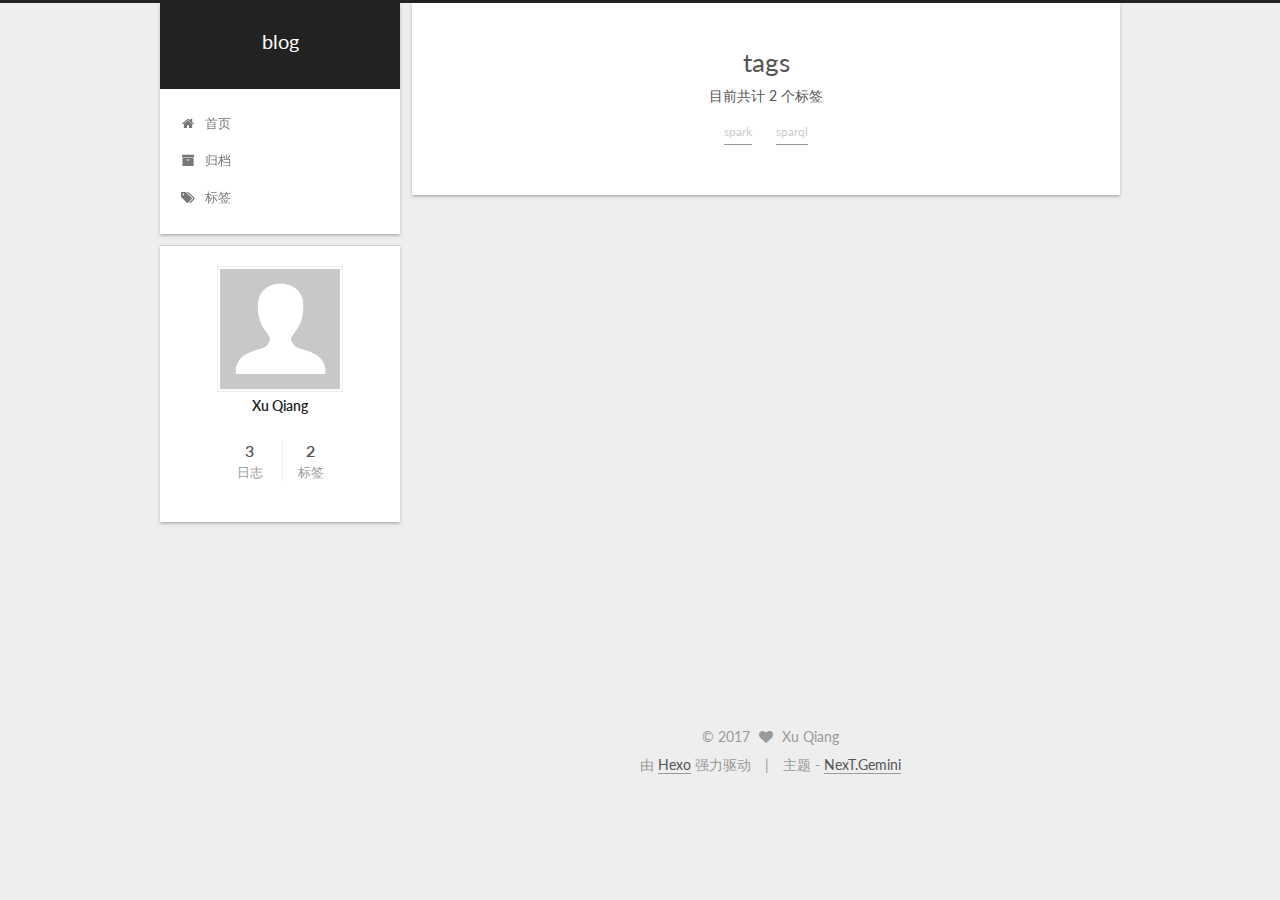
==== commit af4dae0f: "Site updated: 2017-08-31 23:17:27" ====
--- a/tags/index.html
+++ b/tags/index.html
@@ -266,10 +266,10 @@
         
           <div class="tag-cloud">
             <div class="tag-cloud-title">
-                目前共计 1 个标签
+                目前共计 2 个标签
             </div>
             <div class="tag-cloud-tags">
-              <a href="/tags/spark/" style="font-size: 12px; color: #ccc">spark</a>
+              <a href="/tags/spark/" style="font-size: 12px; color: #ccc">spark</a> <a href="/tags/sparql/" style="font-size: 12px; color: #ccc">sparql</a>
             </div>
           </div>
         
@@ -329,7 +329,7 @@
           
             <div class="site-state-item site-state-posts">
               <a href="/archives/">
-                <span class="site-state-item-count">2</span>
+                <span class="site-state-item-count">3</span>
                 <span class="site-state-item-name">日志</span>
               </a>
             </div>
@@ -342,7 +342,7 @@
             
             <div class="site-state-item site-state-tags">
               <a href="/tags/index.html">
-                <span class="site-state-item-count">1</span>
+                <span class="site-state-item-count">2</span>
                 <span class="site-state-item-name">标签</span>
               </a>
             </div>
